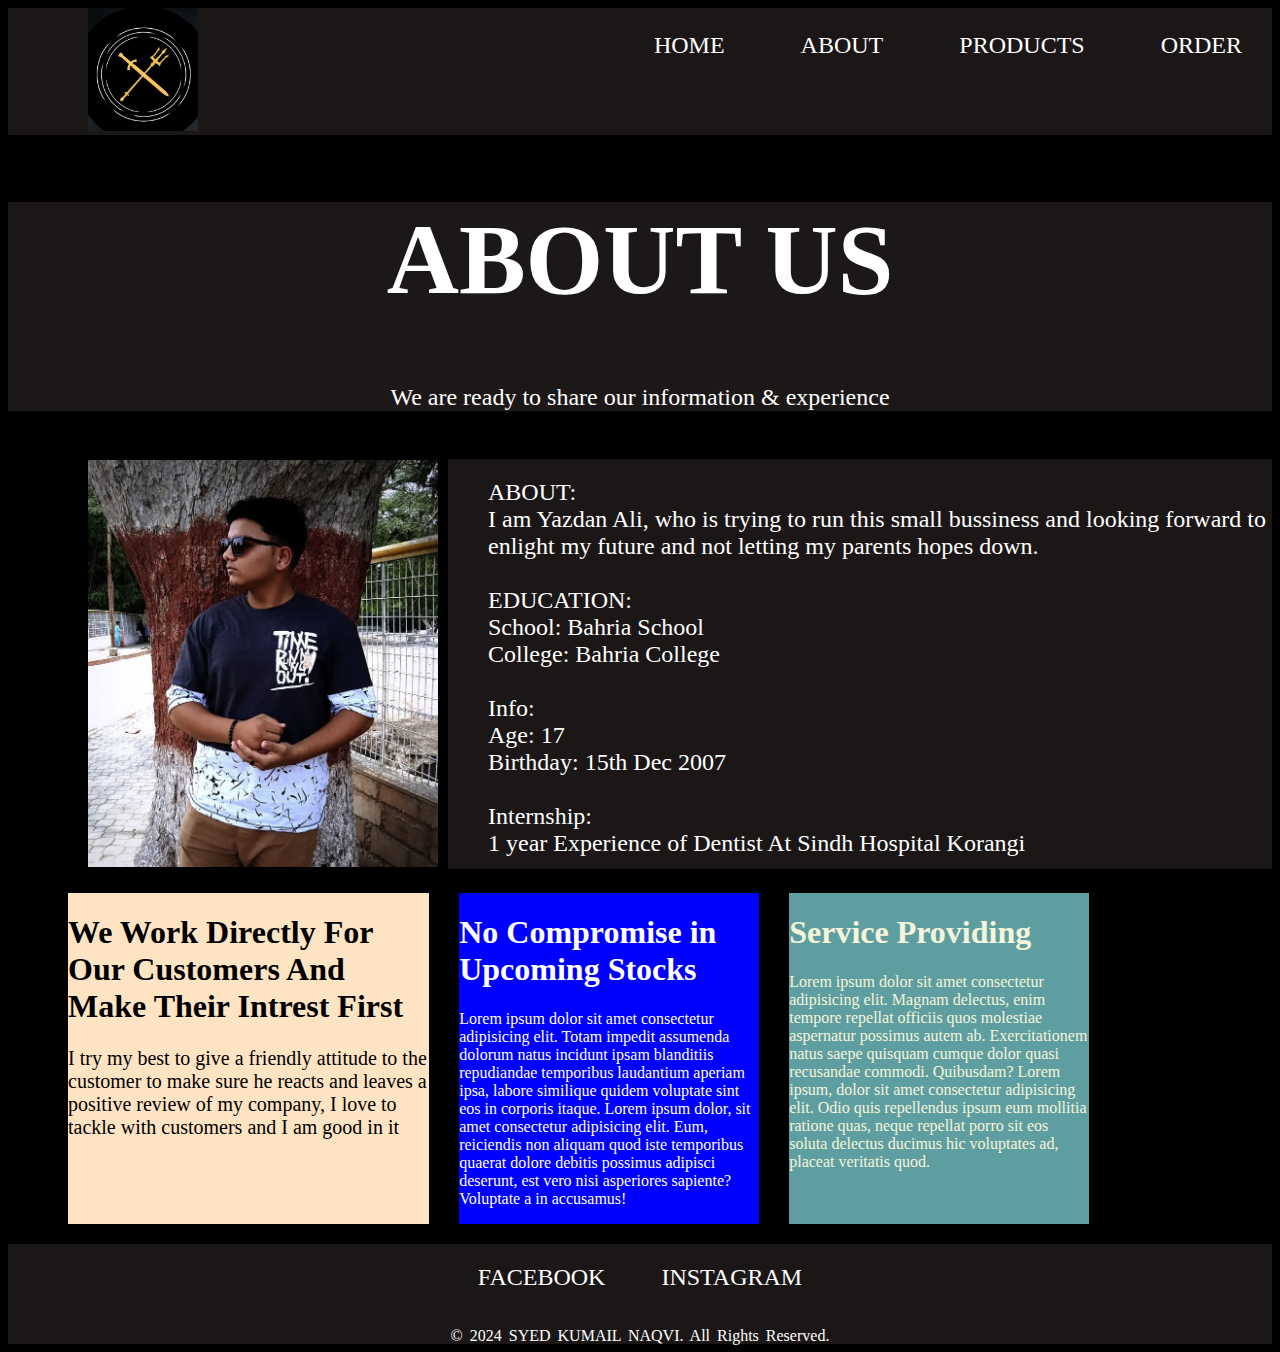
==== about.html @ e20fbc0f "Excalibur Clothing" ====
<!DOCTYPE html>
<html lang="en">
<head>
    <meta charset="UTF-8">
    <meta name="viewport" content="width=device-width, initial-scale=1.0">
    <title>Excalibur Clothing</title>
    <link rel="stylesheet" href="./Assests/Css/About.css">
    <link rel="stylesheet" href="https://cdnjs.cloudflare.com/ajax/libs/animate.css/4.1.1/animate.min.css">
</head>
<body>
    <nav>
        <div class="left">
            <img src="./Assests/Logo/Logo.jpg" alt="" width="110px">
        </div>
        <div class="right">
            <ul>
                <li><a href="index.html">HOME</a></li>
                <li><a href="about.html">ABOUT</a></li>
                <li><a href="">PRODUCTS</a></li>
                <li><a href="order.html">ORDER</a></li>
            </ul>
        </div>
    </nav>
    <div class="About">
        <div class="top">
            <h1 class="ab">ABOUT US</h1>
            <p class="para">We are ready to share our information & experience</p>
        </div>
        <div class="middle">
            <div class="img">
            <img src="./Assests/Images/img1.jpg" alt="" width="350px" class="animate__animated animate__backInLeft">
            </div>
            <p class="info animate__animated animate__backInRight">
                ABOUT: <br>
                I am Yazdan Ali, who is trying to run this small bussiness and looking forward to enlight
                my future and not letting my parents hopes down. <br>
                <br>
                EDUCATION: <br>
                School: Bahria School <br>
                College: Bahria College <br>
                <br>
                Info: <br>
                Age: 17 <br>
                Birthday: 15th Dec 2007 <br>
                <br>
                Internship: <br>
                1 year Experience of Dentist At Sindh Hospital Korangi 
            </p>
        </div>
        <div class="end">
            <div class="lefty">
                <h1>We Work Directly For Our Customers And <br>
                Make Their Intrest First</h1>
                <p class="lefty1">
                    I try my best to give a friendly attitude to the customer to make sure he reacts and leaves 
                    a positive review of my company, I love to tackle with customers and I am good in it
                </p>
            </div>
            <div class="lefty3">
                <h1>No Compromise in Upcoming Stocks</h1>
                <p>Lorem ipsum dolor sit amet consectetur adipisicing elit. Totam impedit assumenda dolorum natus incidunt ipsam blanditiis repudiandae temporibus laudantium aperiam ipsa, labore similique quidem voluptate sint eos in corporis itaque.
                Lorem ipsum dolor, sit amet consectetur adipisicing elit. Eum, reiciendis non aliquam quod iste temporibus quaerat dolore debitis possimus adipisci deserunt, est vero nisi asperiores sapiente? Voluptate a in accusamus!
                </p>    
            </div>
            <div class="lefty4">
                <h1>Service Providing</h1>
                <p>
                    Lorem ipsum dolor sit amet consectetur adipisicing elit. Magnam delectus, enim tempore repellat officiis quos molestiae aspernatur possimus autem ab. Exercitationem natus saepe quisquam cumque dolor quasi recusandae commodi. Quibusdam?
                    Lorem ipsum, dolor sit amet consectetur adipisicing elit. Odio quis repellendus ipsum eum mollitia ratione quas, neque repellat porro sit eos soluta delectus ducimus hic voluptates ad, placeat veritatis quod.
                </p>

            </div>
        </div>
    </div>
    <div class="Footer">
        <div class="Social">
            <a href="" class="fb animate__animated animate__backInLeft">FACEBOOK</a>
            <a href="https://www.instagram.com/excalibur._.pk?igsh=dWMwMW91M2IwMnhm" class="fb animate__animated animate__backInRight">INSTAGRAM</a>    
        </div><br>
        <br>
        <div class="copyright animate__animated animate__backInRight">© 2024 SYED KUMAIL NAQVI. All Rights Reserved.</div>
    </div>
</body>
</html>
---- Assests/Css/About.css ----
body {
    background-color: black;
}
nav {
    width: 100%;
    display: flex;
    justify-content: space-between;
    background-color: rgb(27, 23, 23)
}
.left {
    padding-left: 80px;
}
.right {
    padding-right: 30px;
}
ul {
    word-spacing: 70px;
    font-size: x-large;
}
li, a {
    color: white;
    text-decoration: none;
    list-style: none;
    display: inline-block;
}
li:hover {
    background-color: purple;
    height: auto;
}
.top {
    background-color: rgb(29, 24, 24);
    text-align: center;
}
.ab {
    font-size: 100px;
    color: white;
}
.para {
    color: white;
    font-size: x-large;
}
.middle {
    display: flex;
    justify-content: space-between;
}
.img {
    padding-top: 25px;
    padding-left: 80px;
    padding-right: 10px;
}
.info {
    height: 390px;
    background-color:  rgb(27, 23, 23);
    color: white;
    padding-top: 20px;
    font-size: x-large;
    padding-left: 40px;
}
.end {
    display: flex;
    padding-left: 60px;
    gap: 30px;
    padding-bottom: 20px;
}
.lefty {
    background-color: bisque;
    width: 30%;
}
.lefty1 {
    font-size: 20px;
}
.lefty3 {
    background-color: blue;
    width: 300px;
    color: white;
}
.lefty4 {
    background-color: cadetblue;
    width: 300px;
    color: beige;
}
.Footer {
    background-color: rgb(27, 23, 23);
    height: 100px;
}
.Social {
    padding-top: 20px;
    text-align: center;
    word-spacing: 50px;
    font-size: x-large;
}
.fb:hover {
    color: blue;
    background-color: black;
}
.copyright {
    word-spacing: 3px;
    color: white;
    text-align: center;
}
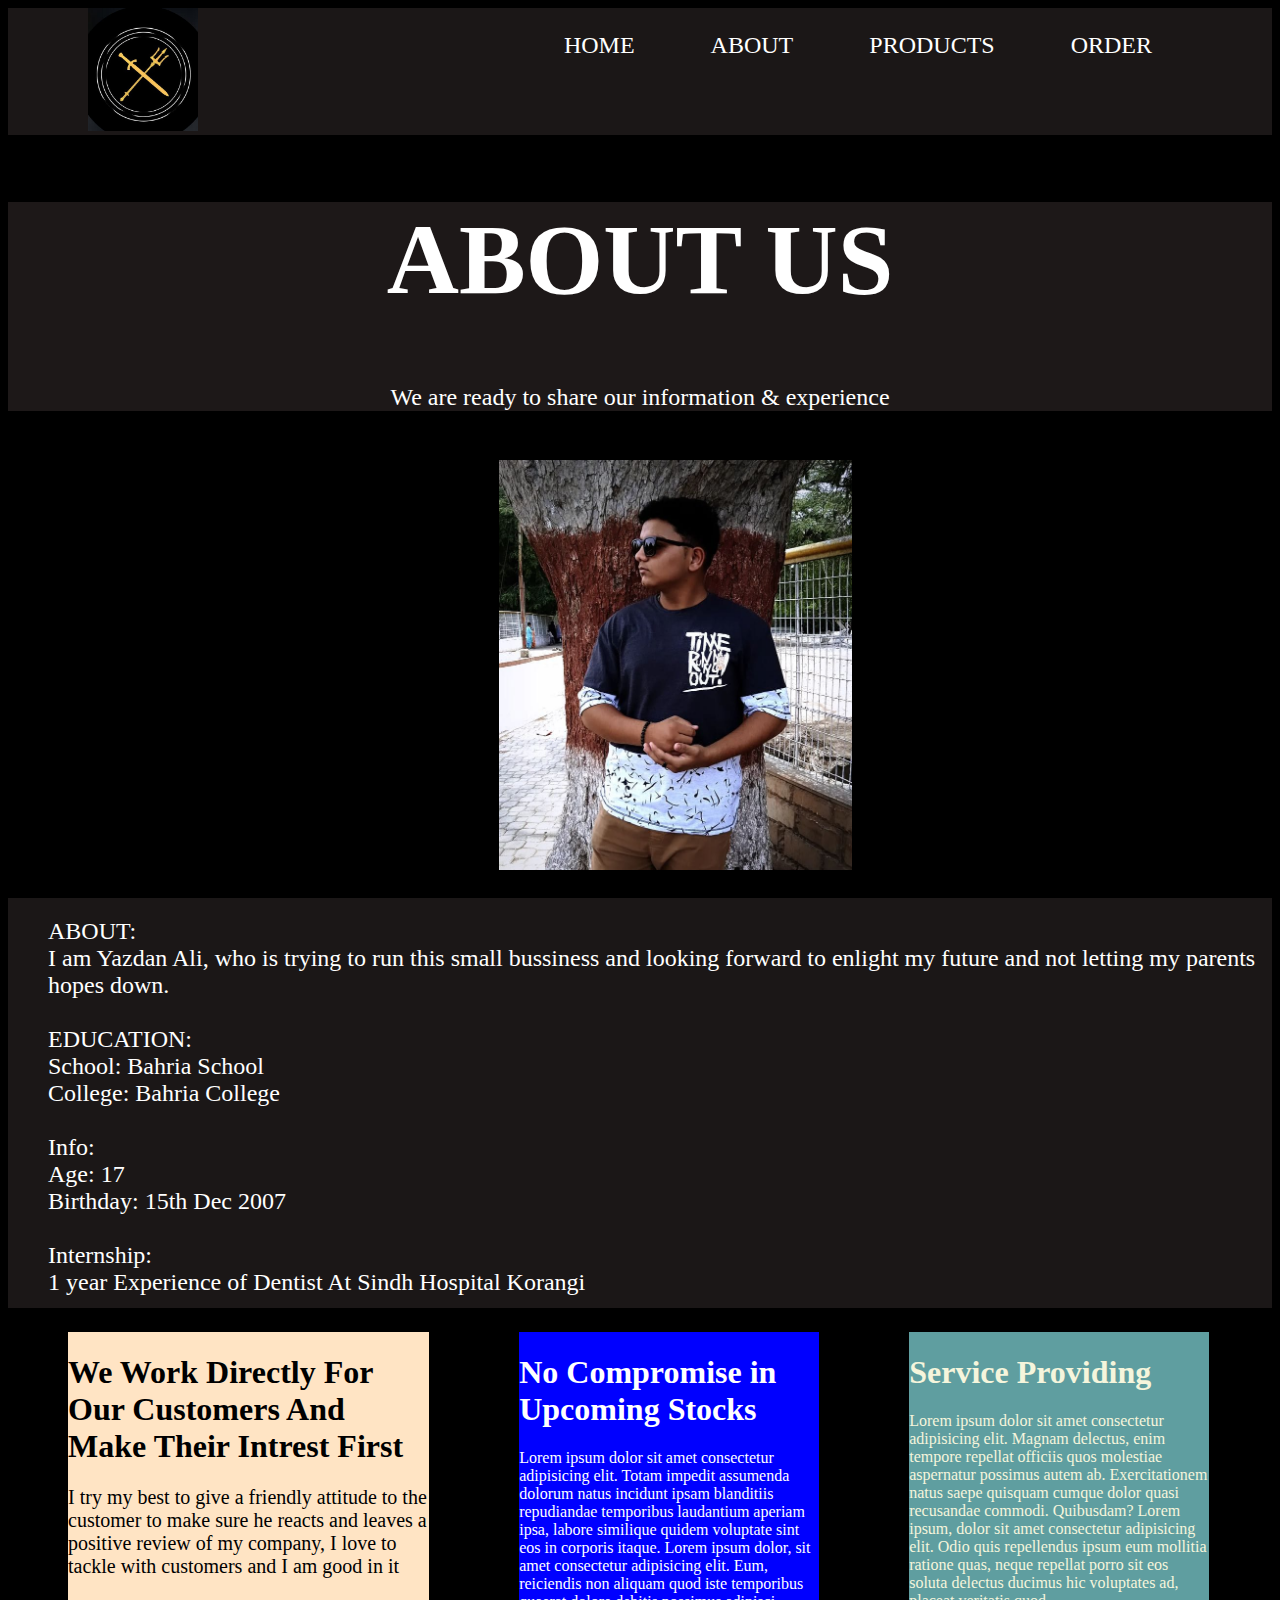
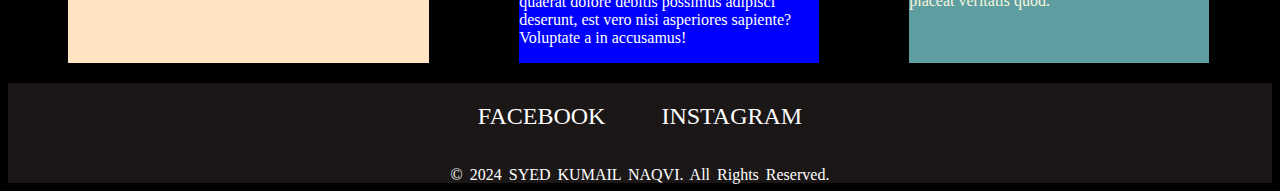
==== commit 5fba6b6b: "Excalibur Clothing" ====
--- a/about.html
+++ b/about.html
@@ -10,13 +10,13 @@
 <body>
     <nav>
         <div class="left">
-            <img src="./Assests/Logo/Logo.jpg" alt="" width="110px">
+            <img src="./Assests/Logo/Logo.jpg" alt="" width="110px" class="logo">
         </div>
         <div class="right">
             <ul>
                 <li><a href="index.html">HOME</a></li>
                 <li><a href="about.html">ABOUT</a></li>
-                <li><a href="">PRODUCTS</a></li>
+                <li><a href="product.html">PRODUCTS</a></li>
                 <li><a href="order.html">ORDER</a></li>
             </ul>
         </div>
@@ -28,7 +28,7 @@
         </div>
         <div class="middle">
             <div class="img">
-            <img src="./Assests/Images/img1.jpg" alt="" width="350px" class="animate__animated animate__backInLeft">
+            <img src="./Assests/Images/img1.jpg" alt="" width="353px" class="profile animate__animated animate__backInLeft">
             </div>
             <p class="info animate__animated animate__backInRight">
                 ABOUT: <br>
--- a/Assests/Css/About.css
+++ b/Assests/Css/About.css
@@ -11,7 +11,7 @@
     padding-left: 80px;
 }
 .right {
-    padding-right: 30px;
+    padding-right: 120px;
 }
 ul {
     word-spacing: 70px;
@@ -40,10 +40,13 @@
     font-size: x-large;
 }
 .middle {
+    width: 100%;
     display: flex;
+    flex-wrap: wrap;
     justify-content: space-between;
 }
 .img {
+    margin: auto;
     padding-top: 25px;
     padding-left: 80px;
     padding-right: 10px;
@@ -58,8 +61,9 @@
 }
 .end {
     display: flex;
+    flex-wrap: wrap;
     padding-left: 60px;
-    gap: 30px;
+    gap: 90px;
     padding-bottom: 20px;
 }
 .lefty {
@@ -80,6 +84,7 @@
     color: beige;
 }
 .Footer {
+    width: 100%;
     background-color: rgb(27, 23, 23);
     height: 100px;
 }
@@ -97,4 +102,71 @@
     word-spacing: 3px;
     color: white;
     text-align: center;
+}
+@media (max-width: 320px) {
+    nav {
+        width: 350px;
+        padding-right: 0%;
+        padding-left: 0%;
+        margin: auto;        
+    }
+    .left {
+        display: none;
+    }
+    .right {
+        padding-right: 0%;
+        justify-content: space-evenly;
+    }
+    ul {
+        font-size: small;
+        word-spacing: 20px;
+    }    
+    .logo {
+    display: none;
+    }
+    .About {
+        width: 350px;
+    }
+    .middle {
+        justify-content: center;
+    }
+    .profile {
+        width: 440px;
+        padding: 0%;
+        margin: auto;
+    }
+    .info {
+        width: 320px;
+        height: 500px;
+        padding: 0%;
+        margin: 0%;
+        text-align: center;
+    }
+    .end {
+        margin-top: 20px;
+        padding: 0%;
+        gap: 10px;
+        margin-bottom: 30px;
+    }
+    .lefty {
+        width: 320px;
+        padding: 0%;
+        margin: auto;
+    }
+    .lefty3 {
+        width: 320px;
+        padding: 0%;
+        margin: auto;
+    }
+    .lefty4 {
+        width: 320px;
+        padding: 0%;
+        margin: auto;
+    }
+    .Footer {
+        width: 350px;
+    }
+    .copyright {
+        font-size: small;
+    }
 }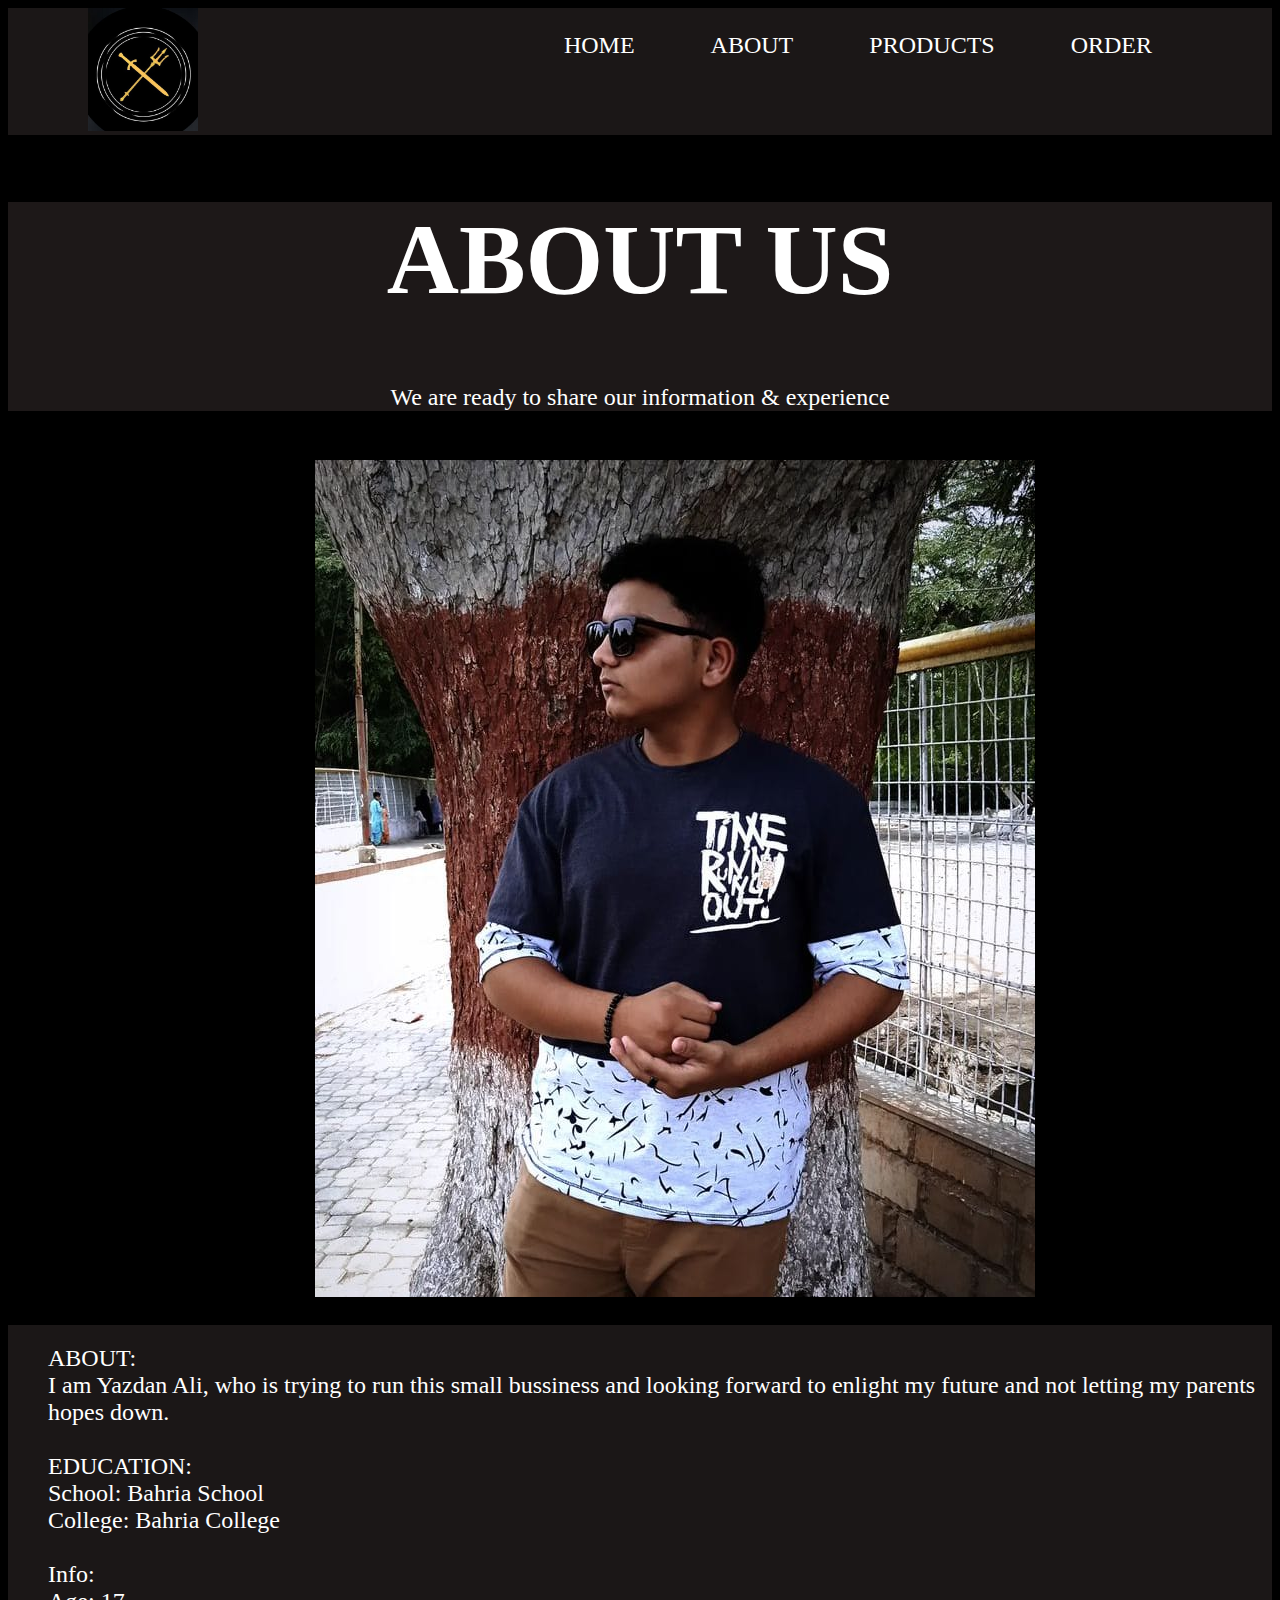
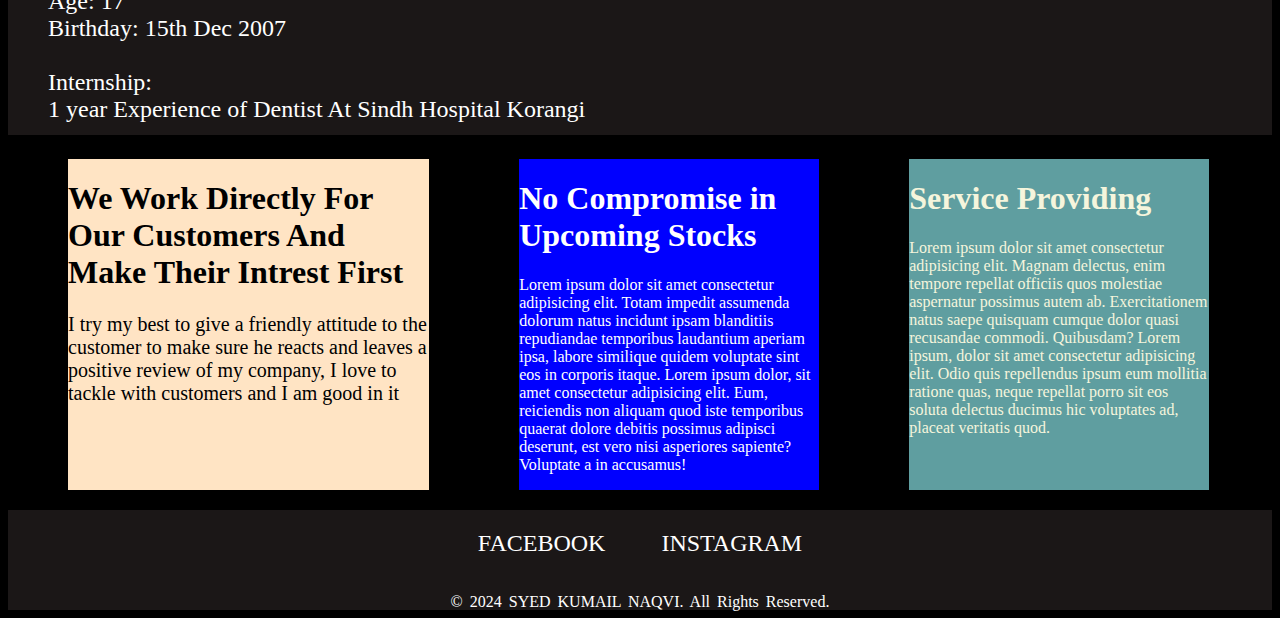
==== commit 24c1d002: "Excalibur Clothing" ====
--- a/about.html
+++ b/about.html
@@ -28,7 +28,7 @@
         </div>
         <div class="middle">
             <div class="img">
-            <img src="./Assests/Images/img1.jpg" alt="" width="353px" class="profile animate__animated animate__backInLeft">
+            <img src="./Assests/Images/img1.jpg" alt="" class="profile animate__animated animate__backInLeft">
             </div>
             <p class="info animate__animated animate__backInRight">
                 ABOUT: <br>
--- a/Assests/Css/About.css
+++ b/Assests/Css/About.css
@@ -103,12 +103,10 @@
     color: white;
     text-align: center;
 }
-@media (max-width: 320px) {
+@media (max-width: 1000px) and (min-width:0) {
     nav {
-        width: 350px;
-        padding-right: 0%;
-        padding-left: 0%;
-        margin: auto;        
+        justify-content: center;
+        width: auto;        
     }
     .left {
         display: none;
@@ -122,21 +120,25 @@
         word-spacing: 20px;
     }    
     .logo {
-    display: none;
+        display: none;
     }
     .About {
-        width: 350px;
+        width: auto;
     }
     .middle {
+        width: auto;
         justify-content: center;
     }
+    img {
+        padding: 0%;
+        width: 400px;
+    }
     .profile {
-        width: 440px;
         padding: 0%;
         margin: auto;
     }
     .info {
-        width: 320px;
+        width: auto;
         height: 500px;
         padding: 0%;
         margin: 0%;
@@ -149,22 +151,22 @@
         margin-bottom: 30px;
     }
     .lefty {
-        width: 320px;
+        width: auto;
         padding: 0%;
         margin: auto;
     }
     .lefty3 {
-        width: 320px;
+        width: auto;
         padding: 0%;
         margin: auto;
     }
     .lefty4 {
-        width: 320px;
+        width: auto;
         padding: 0%;
         margin: auto;
     }
     .Footer {
-        width: 350px;
+        width: auto;
     }
     .copyright {
         font-size: small;
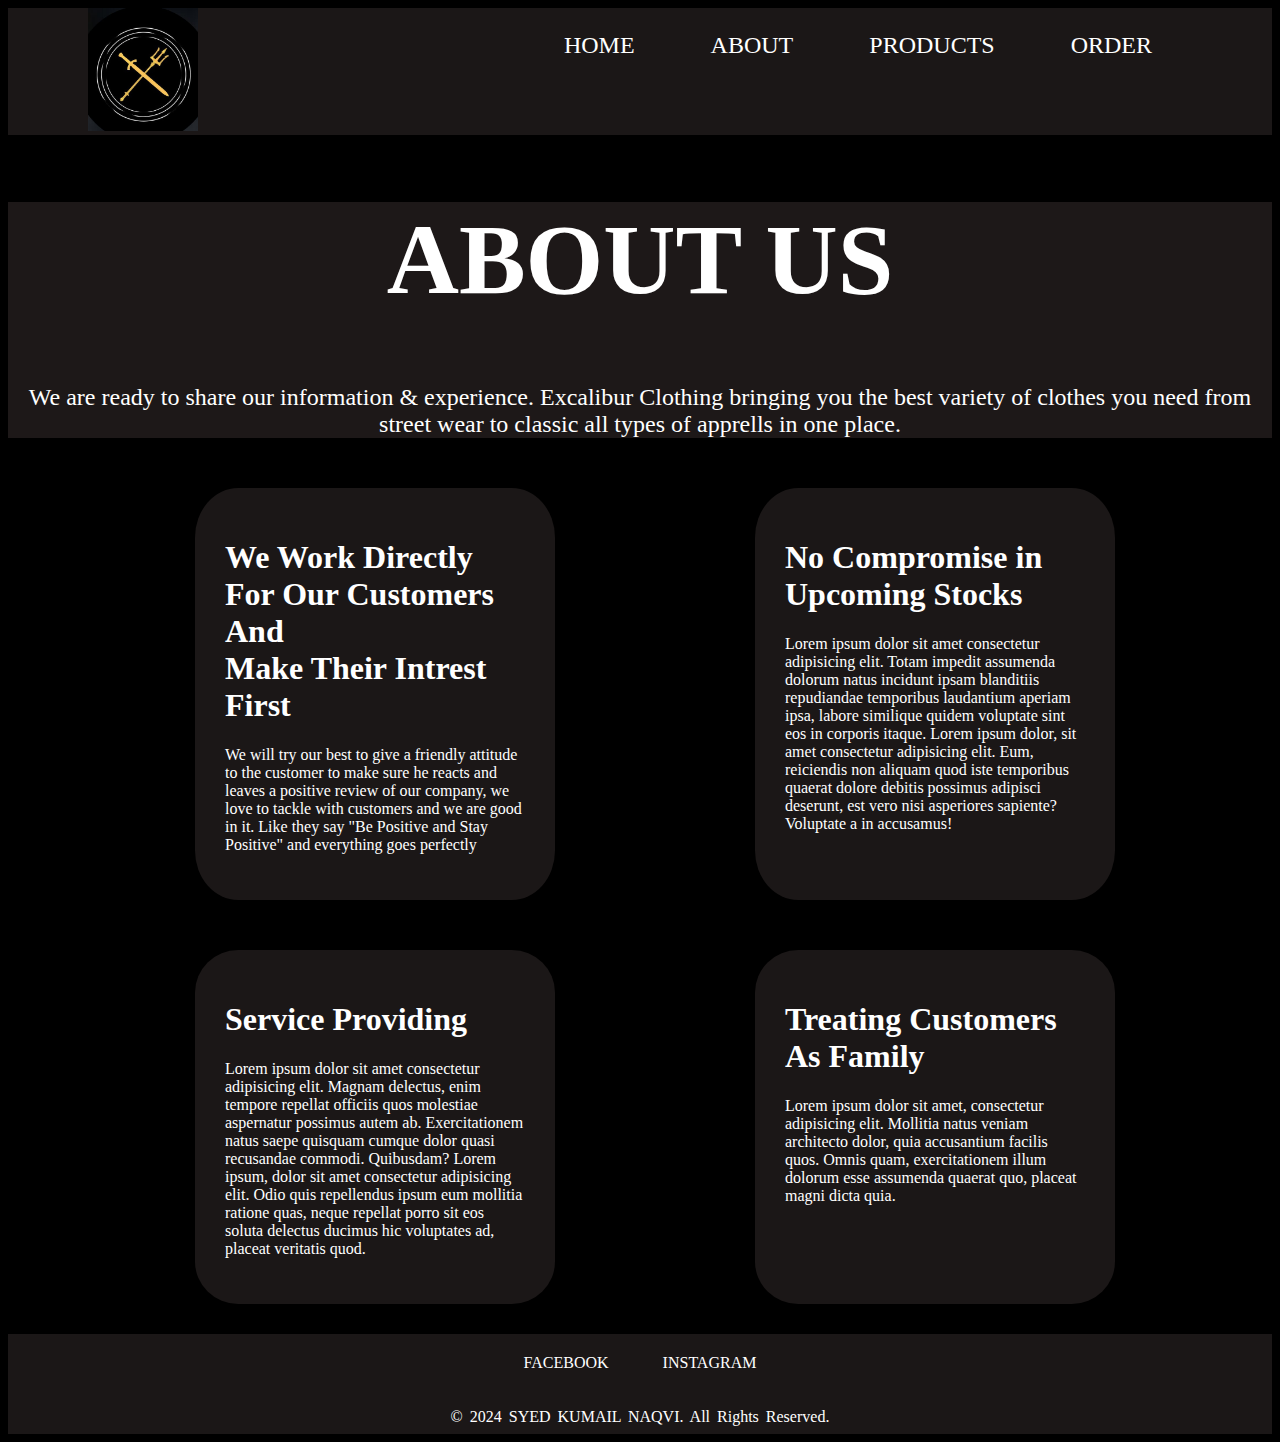
==== commit 7df57359: "Excalibur Clothing" ====
--- a/about.html
+++ b/about.html
@@ -23,37 +23,19 @@
     </nav>
     <div class="About">
         <div class="top">
-            <h1 class="ab">ABOUT US</h1>
-            <p class="para">We are ready to share our information & experience</p>
-        </div>
-        <div class="middle">
-            <div class="img">
-            <img src="./Assests/Images/img1.jpg" alt="" class="profile animate__animated animate__backInLeft">
-            </div>
-            <p class="info animate__animated animate__backInRight">
-                ABOUT: <br>
-                I am Yazdan Ali, who is trying to run this small bussiness and looking forward to enlight
-                my future and not letting my parents hopes down. <br>
-                <br>
-                EDUCATION: <br>
-                School: Bahria School <br>
-                College: Bahria College <br>
-                <br>
-                Info: <br>
-                Age: 17 <br>
-                Birthday: 15th Dec 2007 <br>
-                <br>
-                Internship: <br>
-                1 year Experience of Dentist At Sindh Hospital Korangi 
-            </p>
+            <h1 class="ab animate__animated animate__backInRight">ABOUT US</h1>
+            <p class="para animate__animated animate__backInRight">We are ready to share our information & experience. Excalibur Clothing bringing you the best variety of clothes you need from street wear to classic all types
+            of apprells in one place.</p>
         </div>
         <div class="end">
+            <div class="end1">
             <div class="lefty">
                 <h1>We Work Directly For Our Customers And <br>
                 Make Their Intrest First</h1>
-                <p class="lefty1">
-                    I try my best to give a friendly attitude to the customer to make sure he reacts and leaves 
-                    a positive review of my company, I love to tackle with customers and I am good in it
+                <p>
+                    We will try our best to give a friendly attitude to the customer to make sure he reacts and leaves 
+                    a positive review of our company, we love to tackle with customers and we are good in it. Like they
+                    say "Be Positive and Stay Positive" and everything goes perfectly
                 </p>
             </div>
             <div class="lefty3">
@@ -62,16 +44,23 @@
                 Lorem ipsum dolor, sit amet consectetur adipisicing elit. Eum, reiciendis non aliquam quod iste temporibus quaerat dolore debitis possimus adipisci deserunt, est vero nisi asperiores sapiente? Voluptate a in accusamus!
                 </p>    
             </div>
+        </div>
+        <div class="end2">
             <div class="lefty4">
                 <h1>Service Providing</h1>
                 <p>
                     Lorem ipsum dolor sit amet consectetur adipisicing elit. Magnam delectus, enim tempore repellat officiis quos molestiae aspernatur possimus autem ab. Exercitationem natus saepe quisquam cumque dolor quasi recusandae commodi. Quibusdam?
                     Lorem ipsum, dolor sit amet consectetur adipisicing elit. Odio quis repellendus ipsum eum mollitia ratione quas, neque repellat porro sit eos soluta delectus ducimus hic voluptates ad, placeat veritatis quod.
                 </p>
-
+            </div>
+            <div class="lefty5">
+                <h1>Treating Customers As Family</h1>
+                <p>Lorem ipsum dolor sit amet, consectetur adipisicing elit. Mollitia natus veniam architecto dolor, quia
+                accusantium facilis quos. Omnis quam, exercitationem illum dolorum esse assumenda quaerat quo, placeat 
+                magni dicta quia.</p>
             </div>
         </div>
-    </div>
+        </div>
     <div class="Footer">
         <div class="Social">
             <a href="" class="fb animate__animated animate__backInLeft">FACEBOOK</a>
--- a/Assests/Css/About.css
+++ b/Assests/Css/About.css
@@ -36,14 +36,9 @@
     color: white;
 }
 .para {
+    margin: auto;
     color: white;
     font-size: x-large;
-}
-.middle {
-    width: 100%;
-    display: flex;
-    flex-wrap: wrap;
-    justify-content: space-between;
 }
 .img {
     margin: auto;
@@ -52,36 +47,60 @@
     padding-right: 10px;
 }
 .info {
-    height: 390px;
+    margin: auto;
+    width: 30%;
+    padding: 50px;
+    height: 100px;
     background-color:  rgb(27, 23, 23);
     color: white;
-    padding-top: 20px;
-    font-size: x-large;
-    padding-left: 40px;
+    font-size: 20px;
+    border-radius: 12%;
 }
 .end {
+    margin-left: 30px;
+    margin-bottom: 30px;
+}
+.end1 {
+    justify-content: center;
+    gap: 200px;
+    margin-top: 50px;
+    margin-bottom: 50px;
     display: flex;
     flex-wrap: wrap;
-    padding-left: 60px;
-    gap: 90px;
-    padding-bottom: 20px;
 }
 .lefty {
-    background-color: bisque;
-    width: 30%;
-}
-.lefty1 {
-    font-size: 20px;
+    padding: 30px;
+    color: white;
+    background-color: rgb(27, 23, 23);
+    width: 300px;
+    border-radius: 12%;
 }
 .lefty3 {
-    background-color: blue;
+    padding: 30px;
+    background-color: rgb(27, 23, 23);
+    width: 300px;
+    color: white;
+    border-radius: 12%;
+}
+.end2 {
+    display: flex;
+    flex-wrap: wrap;
+    justify-content: center;
+    gap: 200px;
+}
+.lefty4 {
+    padding: 30px;
+    border-radius: 12%;
+    background-color: rgb(27, 23, 23);
     width: 300px;
     color: white;
 }
-.lefty4 {
-    background-color: cadetblue;
+.lefty5 {
+    padding: 30px;
+    color: white;
+    background-color: rgb(27, 23, 23);
     width: 300px;
-    color: beige;
+    border-radius: 12%;
 }
 .Footer {
     width: 100%;
@@ -92,7 +111,7 @@
     padding-top: 20px;
     text-align: center;
     word-spacing: 50px;
-    font-size: x-large;
+    font-size: medium;
 }
 .fb:hover {
     color: blue;
@@ -102,6 +121,7 @@
     word-spacing: 3px;
     color: white;
     text-align: center;
+    font-size: medium;
 }
 @media (max-width: 1000px) and (min-width:0) {
     nav {
@@ -133,37 +153,27 @@
         padding: 0%;
         width: 400px;
     }
-    .profile {
+    .end {
         padding: 0%;
-        margin: auto;
-    }
-    .info {
-        width: auto;
-        height: 500px;
-        padding: 0%;
-        margin: 0%;
-        text-align: center;
-    }
-    .end {
-        margin-top: 20px;
-        padding: 0%;
-        gap: 10px;
         margin-bottom: 30px;
     }
+    .end1 {
+        gap: 30px;
+    }
+    .end2 {
+        gap: 30px;
+    }
     .lefty {
-        width: auto;
-        padding: 0%;
-        margin: auto;
+        padding: 30px;
     }
     .lefty3 {
-        width: auto;
-        padding: 0%;
-        margin: auto;
+        padding: 30px;
     }
     .lefty4 {
-        width: auto;
-        padding: 0%;
-        margin: auto;
+        padding: 30px;
+    }
+    .lefty5 {
+        padding: 30px;
     }
     .Footer {
         width: auto;
